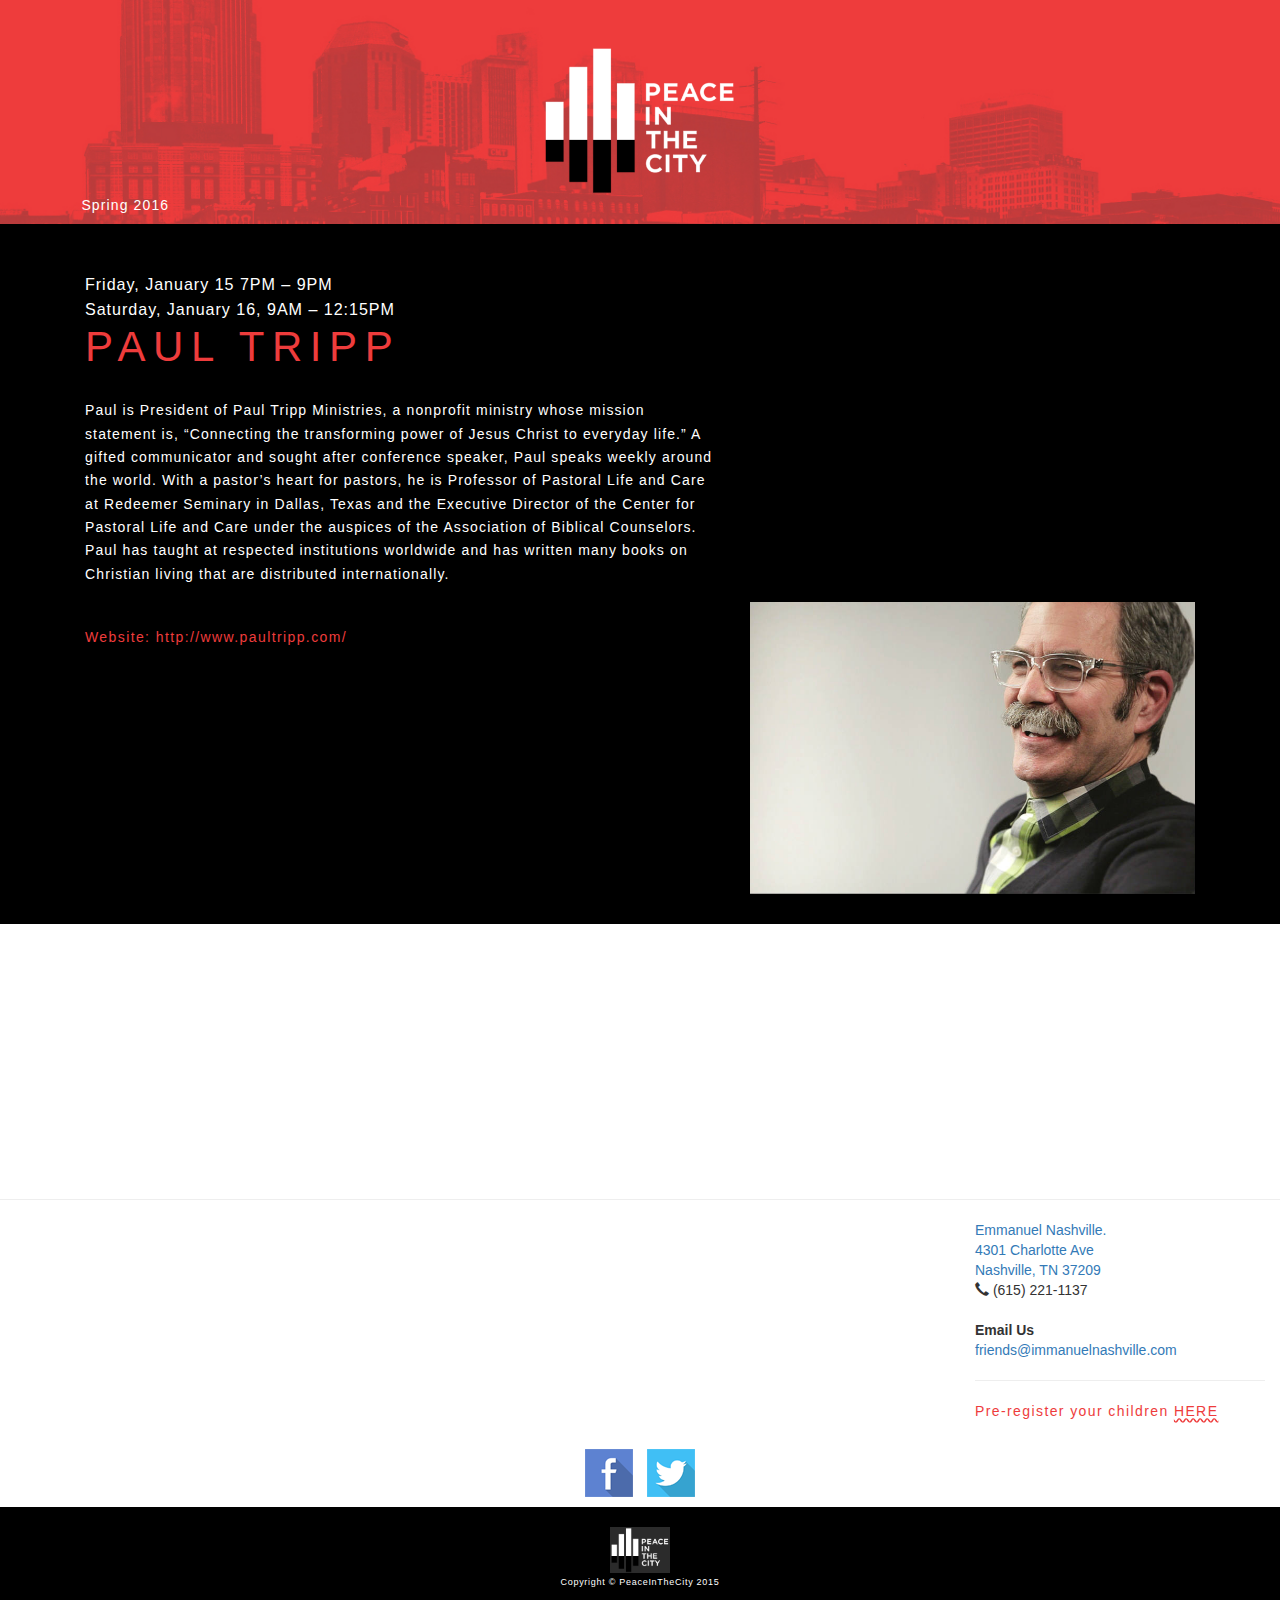
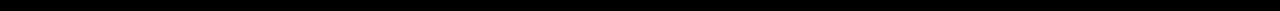
==== index.html @ e20e6cd7 ".row {" ====
<!DOCTYPE html>
<html lang="en">
  <head>
    <meta charset="utf-8">
    <meta http-equiv="X-UA-Compatible" content="IE=edge">
    <meta name="viewport" content="width=device-width, initial-scale=1">
    <meta name="Peace in the city" content="">
    <!--[if lt IE 9]>
    <script src="https://oss.maxcdn.com/libs/html5shiv/3.7.0/html5shiv.js"></script>
    <script src="https://oss.maxcdn.com/libs/respond.js/1.4.2/respond.min.js"></script>
    <![endif]-->
    <title>Peace in the city</title>
    <link rel="stylesheet" type="text/css" href="bower_components/bootstrap/dist/css/bootstrap.css">
    <link rel="stylesheet" type="text/css" href="style/style.css">
  </head>
  <style type="text/css"> 
  .text{
    /* For Poul Trip text*/
    line-height: 1.67;
 } 

 #s-b-img{
  margin-bottom: 2.2em;
}

#map {
    /*height: 365px;*/
    /*background-color: #ee3c3c;*/
}
/**/
#logo {
    margin: 20px auto 2px;
}

#time{
  font-size: 1em;
}
.name{
  letter-spacing: 0.18em;
}
a:hover {
    color: #ee3c3c;
    background-color: transparent;
    text-decoration: none;
}

body {
  height: 100%;
  width: 100%;
  margin: 0;
  padding: 0;
}

.row {
  margin-left: 0px;
  margin-right: 0px;
}
 </style>
  <body>
      <!-- Page Header -->
    <header>
      <div id="header-div" class="col-lg-12 col-md-12 col-xs-12 ">
        <!-- <img src="assets/redbkgd.jpg" style='height: 100%; width: 100%; object-fit: contain'/> -->
          <div class="container">
             <h5 class="text tonto">. </h5>
          
          <img id="logo" src="assets/PITC_logo.png" width="200" height="200" class="img-responsive">
          <h5 class="text-header"> Spring 2016 </h5>
          </div>
      </div>
    </header>
    <!-- 
      <nav>
      </nav> -->

        <!-- Page Content -->
    <section>
      <div id="content" style="" class="row ">  
        <div class="container ">
          <div class="col-lg-7 col-md-7" >
          <div id="date-container">
            <p class="date-time"> Friday, January 15 7PM – 9PM </p>
            <p class="date-time"> Saturday, January 16,   9AM – 12:15PM</p>
         </div >
            <h1 class="name">
              PAUL TRIPP
            </h1>
            <p class="text">
              Paul is President of Paul Tripp Ministries, a nonprofit ministry whose mission statement is, “Connecting the transforming power of Jesus Christ to everyday life.” A gifted communicator and sought after conference speaker, Paul speaks weekly around the world. With a pastor’s heart for pastors, he is Professor of Pastoral Life and Care at Redeemer Seminary in Dallas, Texas and the Executive Director of the Center for Pastoral Life and Care under the auspices of the Association of Biblical Counselors. Paul has taught at respected institutions worldwide and has written many books on Christian living that are distributed internationally. 
            </p>

            <br>
            <a href="http://www.paultripp.com/" class="link">
               Website: http://www.paultripp.com/
            </a>
            <br>
            <br>
            <br>
            <br>
            <!-- <br>    bootstrap acting wire  -->

          </div>
          <div class="col-lg-5 col-md-5">
            <img id="s-b-img"src="assets/PaulT.jpg"  class="img-responsive" alt="Paul Tripp">
          </div>
        </div>   <!-- /.container -->
      </div>   <!-- /.row -->
    </section>




         <!-- Map -->
    <section id="contact" class=" col-md-">
      <div id="map">
<!--        <iframe src="https://www.google.com/maps/embed?pb=!1m19!1m8!1m3!1d2598.53965093247!2d-86.84009966170906!3d36.15258243839941!3m2!1i1024!2i768!4f13.1!4m8!3e6!4m0!4m5!1s0x886464a325962115%3A0x83ceddcb0d6c55c4!2sImmanuel+Church%2C+4301+Charlotte+Ave%2C+Nashville%2C+TN+37209%2C+United+States!3m2!1d36.1520949!2d-86.8385869!5e0!3m2!1sen!2sus!4v1443937026084" width="100%" height="250" frameborder="0" style="border:0" allowfullscreen></iframe>
        <br />
        <small>
            <a href="https://www.google.com/maps/dir//Immanuel+Church,+4301+Charlotte+Ave,+Nashville,+TN+37209,+United+States/@36.1525824,-86.8400997,17.31z/data=!4m12!1m3!3m2!1s0x0:0x83ceddcb0d6c55c4!2sImmanuel+Church!4m7!1m0!1m5!1m1!1s0x886464a325962115:0x83ceddcb0d6c55c4!2m2!1d-86.8385869!2d36.1520949"></a>

        </small>
        </iframe>
    </section>
<iframe src="https://www.google.com/maps/embed?pb=!1m18!1m12!1m3!1d3221.59411029203!2d-86.84077558501919!3d36.15209488008713!2m3!1f0!2f0!3f0!3m2!1i1024!2i768!4f13.1!3m3!1m2!1s0x886464a325962115%3A0x83ceddcb0d6c55c4!2sImmanuel+Church!5e0!3m2!1sen!2sus!4v1451104550078" width="100%" height="250" frameborder="0" style="border:0" allowfullscreen></iframe>
           
 111

 <iframe src="https://www.google.com/maps/embed?pb=!1m18!1m12!1m3!1d3221.5941102920287!2d-86.84077558501917!3d36.15209488008716!2m3!1f0!2f0!3f0!3m2!1i1024!2i768!4f13.1!3m3!1m2!1s0x886464a325962115%3A0x83ceddcb0d6c55c4!2sImmanuel+Church!5e0!3m2!1sen!2sus!4v1451104812886" width="100%" height="300" frameborder="0" style="border:" allowfullscreen></iframe> -->

         <iframe src="https://www.google.com/maps/embed?pb=!1m18!1m12!1m3!1d3221.5941102920287!2d-86.84077558501917!3d36.15209488008716!2m3!1f0!2f0!3f0!3m2!1i1024!2i768!4f13.1!3m3!1m2!1s0x886464a325962115%3A0x83ceddcb0d6c55c4!2sImmanuel+Church!5e0!3m2!1sen!2sus!4v1451104812886" width="100%" height="250" frameborder="0" style="border:0px;" allowfullscreen></iframe>
         <hr>
  
  <div class="col-sm-8"></div>
  <div class="col-sm-3 pull-right" style="margin-bottom: 2em;">
      <address>
        <a href="https://www.google.com/maps/place/Immanuel+Church/@36.1520949,-86.8407756,17z/data=!3m1!4b1!4m2!3m1!1s0x886464a325962115:0x83ceddcb0d6c55c4"> 
        Emmanuel Nashville.<br>
        <span id="map-input">
        4301 Charlotte Ave<br>
        Nashville, TN 37209</span></a><br>
        <i class="glyphicon glyphicon-earphone"></i> (615) 221-1137
      </address>
    
      <address>
        <strong>Email Us</strong><br>
        <a href="mailto:friends@immanuelnashville.com">friends@immanuelnashville.com</a>
      </address>          
      <hr>
       <a href="http://www.ikidsregister.com/" id="ikidsregister" class="link">
               Pre-register your children  <span style="text-decoration: underline; 
    -moz-text-decoration-style: wavy; /* Code for Firefox */
    text-decoration-style: wavy; "> HERE</span>
            </a>
  </div>

      </div>
    </section>
<div class="row">
  <div class="container">
      <div class="col-sm-8 col-sm-offset-2 text-center">

        <ul class="list-inline center-block">
          <li><a href="https://www.facebook.com/immanuelnashville"><img src="assets//soc_fb.png"></a></li>
          <li><a href="https://twitter.com/ImmanuelNash"><img src="assets/soc_tw.png"></a></li>
        </ul>
        
      </div><!--/col-->
  </div><!--/container-->
</div>  <!-- row -->


        <!-- Footer -->
        <footer>
            <div class="row">
                <div class="col-lg-12">
                <img id="logo" src="assets/PITC_logo.png" width="60" height="60" class="img-responsive" style="background-color :rgba(171, 171, 171, 0.25);">
                    <p class="text">Copyright &copy; PeaceInTheCity 2015</p>
                </div>
            </div>
            <!-- <a href="http://www.peaceinthe.city"></a> -->
            <!-- /.row -->
        </footer>

    <script src="bower_components/jquery/dist/jquery.js"></script>
    <script src="bower_components/bootstrap/js/bootstrap.min.js"></script>
    <!-- <script src="js/script.js"></script> -->
  </body>
</html>
---- style/style.css ----
/*************** 
   Header
***************/

#header-div{
  background-color: #ee3c3c;
  background : url(../assets/redbkgd1.jpg);
  background-size: cover;
  background-repeat: no-repeat;
  object-fit : cover;
  width: 100%;
  height: 16em;
}

#logo{
  margin: 0px auto;
}

.text-header{  
  color: white;
  font-weight: 300;
  letter-spacing: 0.08em;
  margin: 0px 0px 21px 0px;
  margin-left: 1%;
}


/*************** 
   Section
***************/

#content{
  background-color: black;

}

#video1{
  background-color: #ee3c3c
}

#video2{
  background-color: black;
}

.text{
  color: white;
  font-weight: 300;
  letter-spacing: 0.08em;
  margin: 0px 0px 21px 0px;
}


.date-time{
  color: white;
  padding: 0px;
  margin: 0px;
  margin-top: 0.1em;
  letter-spacing: 0.06em;
  /*Paul Tripp*/
    font-weight: 500;
    font-size: 1.15em;
}

.name{
    color: #ee3c3c;
    margin-top: 3px;
    margin-bottom: 0.7em;
    letter-spacing: 0.05em;
    font-size: 3em;
}

a.link{
  color: #ee3c3c;
  font-weight: 300;
  letter-spacing: 0.1em;
}

.video-margin{

  margin: 3em 0em;
}

#ikidsregister{
  font-weight: 500;
}

/*************** 
   Footer
***************/

footer{
  background-color: black;
  text-align: center;
  font-size: 9px;
}

i#logo{
  background : url(../assets/PITC_logo.png);
  width: 40px;
  height: 40px;
  background-size: cover;
}

.tonto{
  color: #ee3c3c;
}
/* Map */

#map {

}



#date-container{
  margin-top: 3.5em;
}

/*************** 
   Media Query
***************/

@media screen and (max-width: 911px) {
  .date-time{
     /*margin-top: 12em;*/
       /*  font-size: 1.5em;*/

  }
  #date-container{
      margin-top: 19.5em;
  }
 }

@media screen and (min-width: 991px) {
  #s-b-img{
    -webkit-margin-top:27em;
    -o-margin-top:27em;
    -moz-margin-top:27em;
     margin-top: 27em;
  }
}
@media(max-width:768px) {
    .map {
      
    }
}


.row {
  margin-left: 0px;
  margin-right: 0px;
}
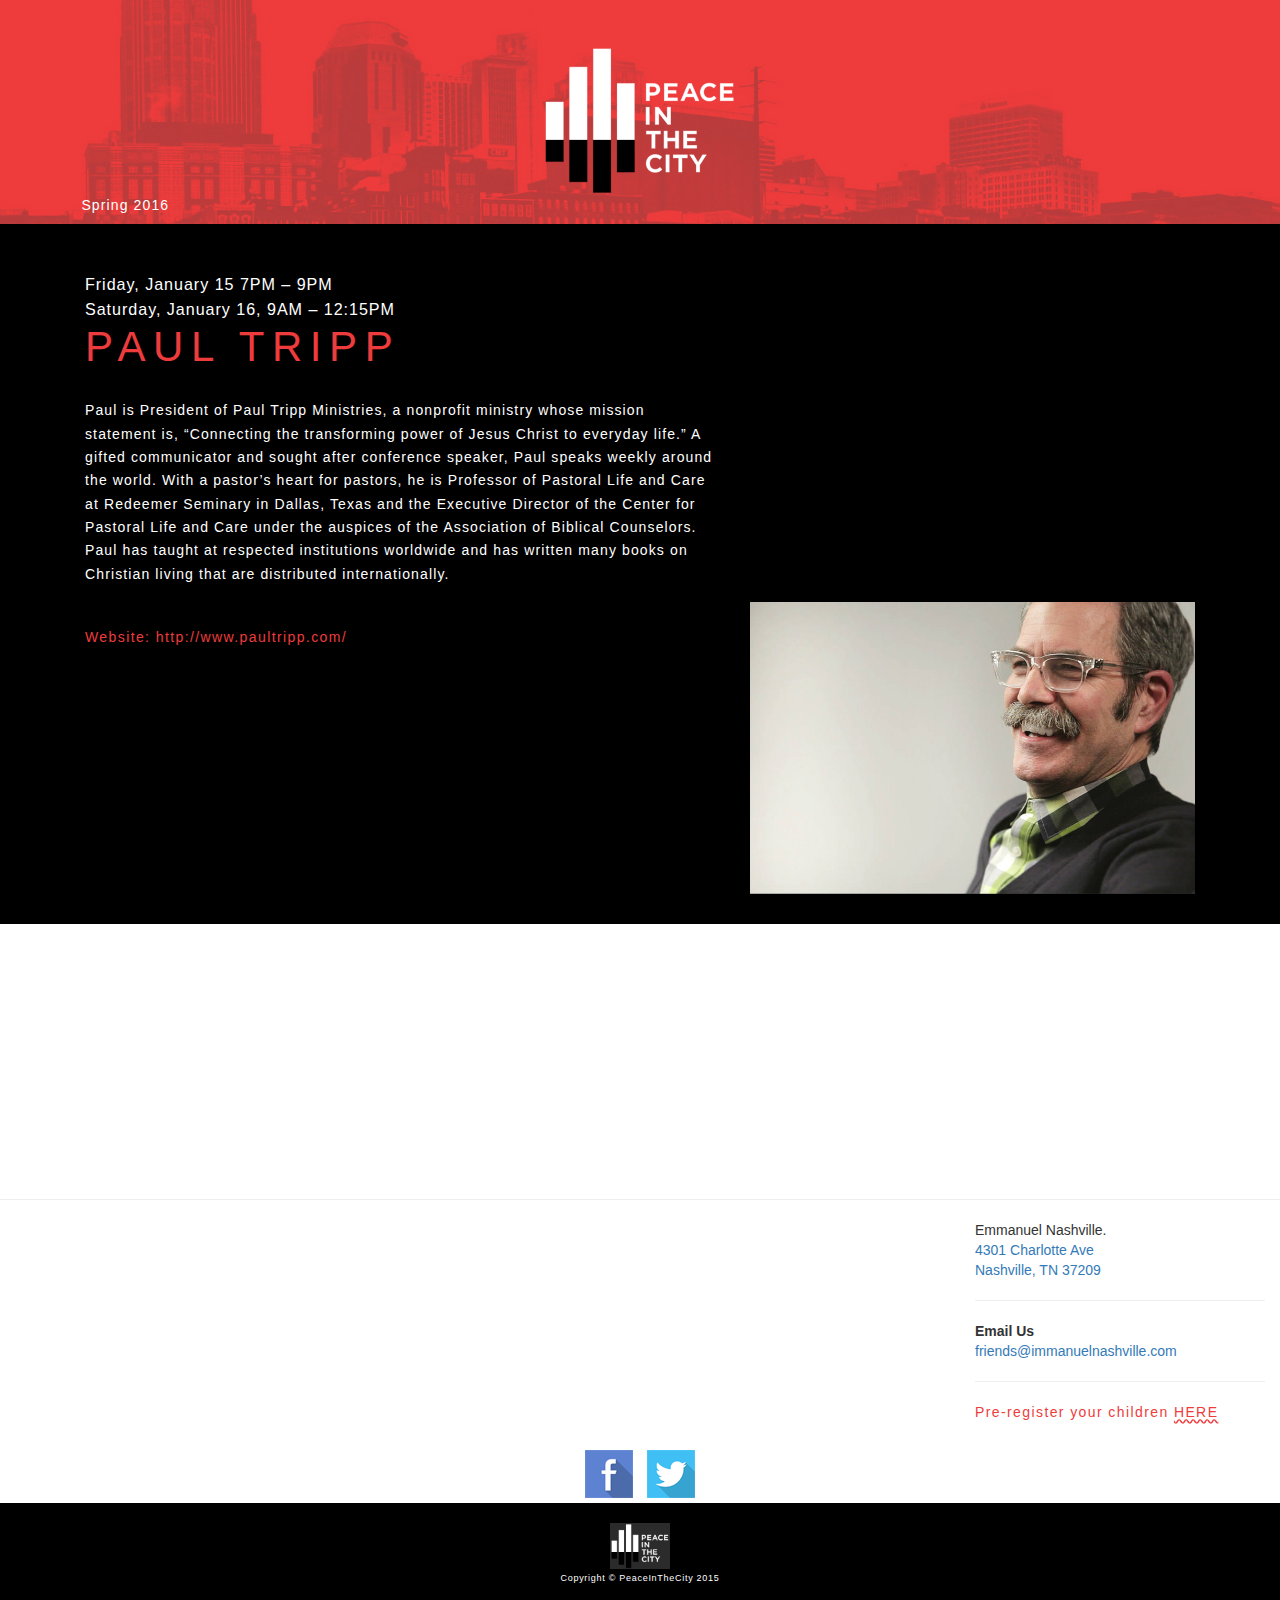
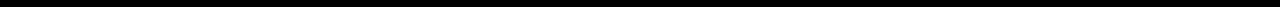
==== commit d918ba13: "testing margin and date container -webkit-box-sizing: border-box;" ====
--- a/index.html
+++ b/index.html
@@ -133,14 +133,17 @@
   <div class="col-sm-8"></div>
   <div class="col-sm-3 pull-right" style="margin-bottom: 2em;">
       <address>
+       Emmanuel Nashville.
         <a href="https://www.google.com/maps/place/Immanuel+Church/@36.1520949,-86.8407756,17z/data=!3m1!4b1!4m2!3m1!1s0x886464a325962115:0x83ceddcb0d6c55c4"> 
-        Emmanuel Nashville.<br>
+       <br>
         <span id="map-input">
         4301 Charlotte Ave<br>
-        Nashville, TN 37209</span></a><br>
-        <i class="glyphicon glyphicon-earphone"></i> (615) 221-1137
+        Nashville, TN 37209</span></a>
+        
+
+      <!--   <span id="tel"> <i class="glyphicon glyphicon-earphone"></i> (615) 221-1137 </span> -->
       </address>
-    
+    <hr>
       <address>
         <strong>Email Us</strong><br>
         <a href="mailto:friends@immanuelnashville.com">friends@immanuelnashville.com</a>
--- a/style/style.css
+++ b/style/style.css
@@ -1,3 +1,31 @@
+html,body,div,span,applet,object,iframe,h1,h2,
+
+  h3,h4,h5,h6,p,blockquote,a,abbr,acronym,address,
+
+  big,cite,del,dfn,em,img,ins,kbd,q,s,samp,small,
+
+  strike,strong,sub,sup,tt,var,b,u,i,center,dl,dt,
+
+  dd,ol,ul,li,fieldset,form,label,legend,table,caption,
+
+  tbody,tfoot,thead,tr,th,td,article,aside,canvas,details,
+
+  embed,figure,figcaption,footer,header,hgroup,input,menu,
+
+  nav,output,ruby,section,summary,time,mark,audio,video {
+
+    border: 0;
+
+    margin: 0;
+
+    padding: 0;
+
+    vertical-align: baseline;
+
+  }
+
+
+
 /*************** 
    Header
 ***************/
@@ -110,24 +138,33 @@
 
 }
 
-
+#tel{
+  margin-top: 4px;
+}
 
 #date-container{
   margin-top: 3.5em;
+ -webkit-box-sizing: border-box; /* Safari/Chrome, other WebKit */
+  -moz-box-sizing: border-box;    /* Firefox, other Gecko */
+  box-sizing: border-box;
 }
 
 /*************** 
    Media Query
 ***************/
 
-@media screen and (max-width: 911px) {
+@media screen and (max-width: 991px) {
   .date-time{
      /*margin-top: 12em;*/
        /*  font-size: 1.5em;*/
 
   }
   #date-container{
+      
       margin-top: 19.5em;
+      -webkit-box-sizing: border-box; /* Safari/Chrome, other WebKit */
+      -moz-box-sizing: border-box;    /* Firefox, other Gecko */
+      box-sizing: border-box;
   }
  }
 
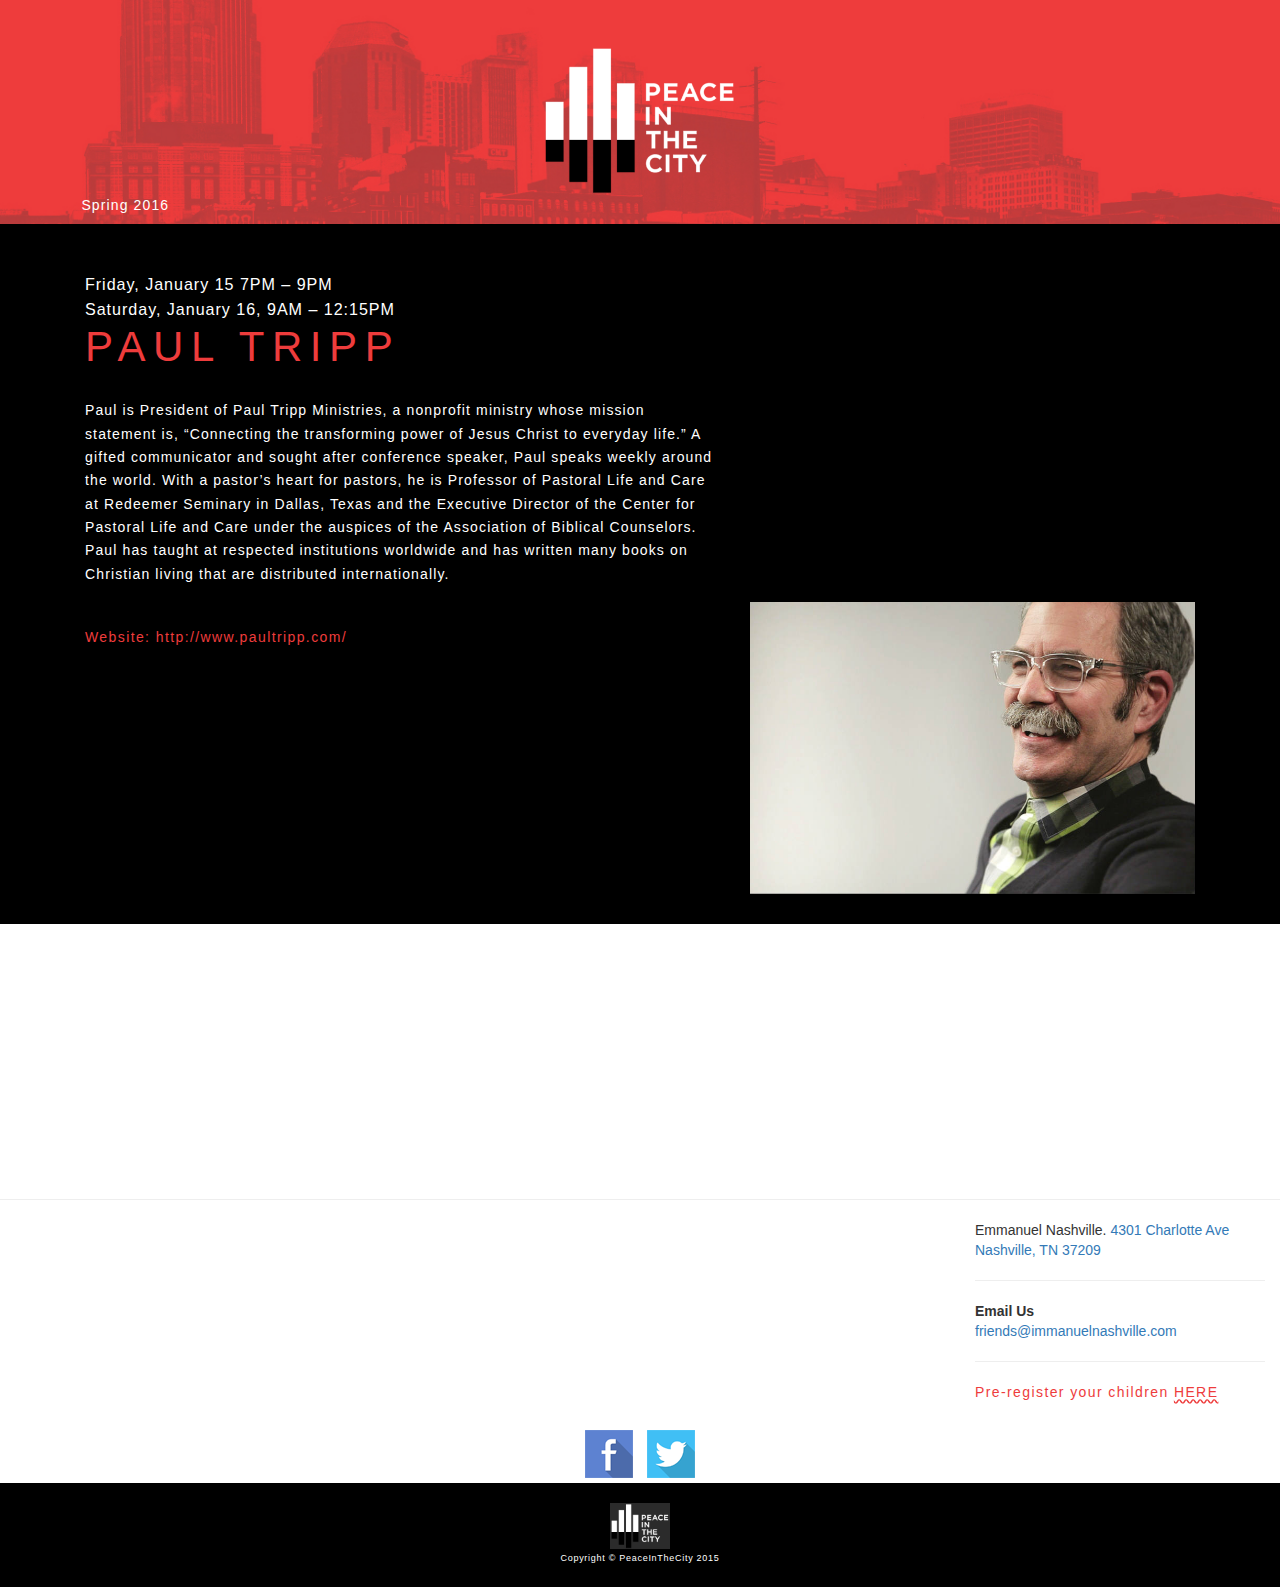
==== commit bb940be4: "taking a hr off" ====
--- a/index.html
+++ b/index.html
@@ -135,7 +135,7 @@
       <address>
        Emmanuel Nashville.
         <a href="https://www.google.com/maps/place/Immanuel+Church/@36.1520949,-86.8407756,17z/data=!3m1!4b1!4m2!3m1!1s0x886464a325962115:0x83ceddcb0d6c55c4"> 
-       <br>
+      
         <span id="map-input">
         4301 Charlotte Ave<br>
         Nashville, TN 37209</span></a>
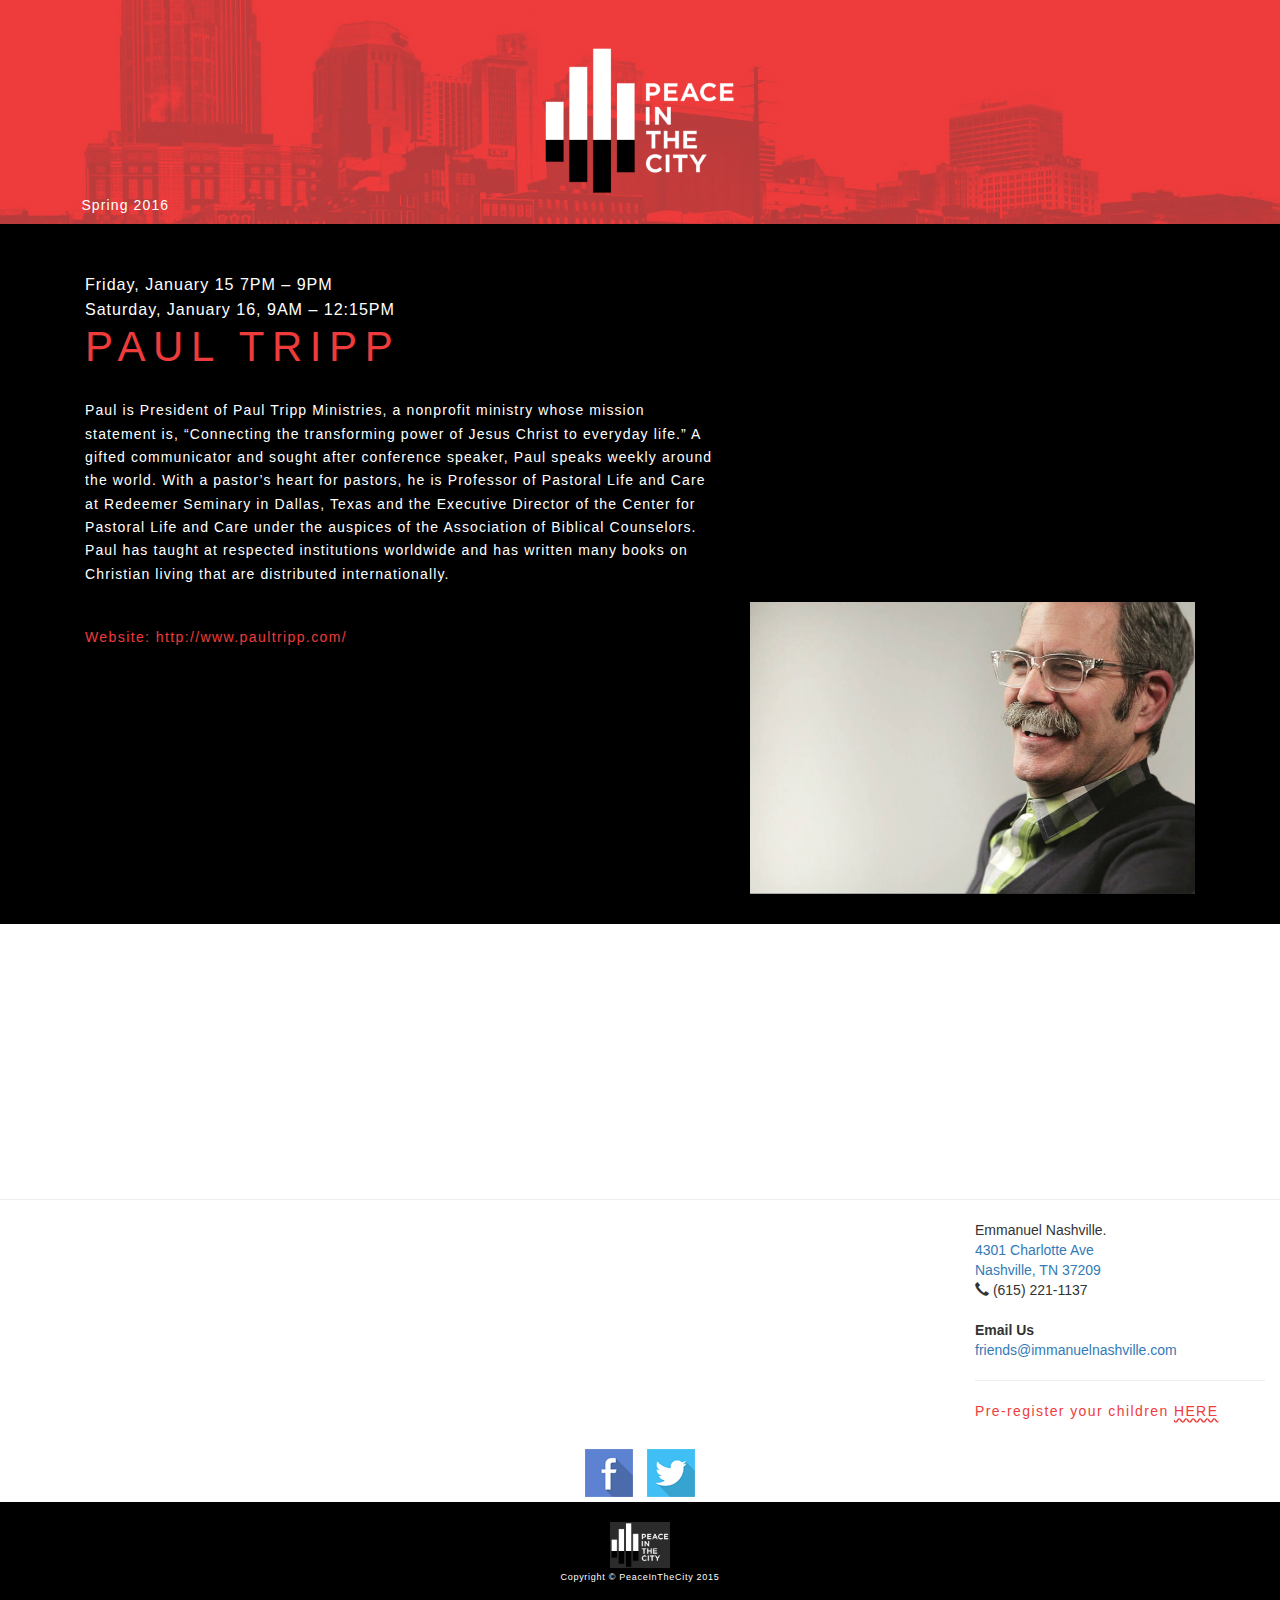
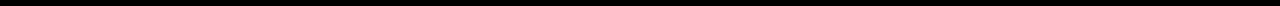
==== commit 8522749c: "adding phone number" ====
--- a/index.html
+++ b/index.html
@@ -106,44 +106,25 @@
         </div>   <!-- /.container -->
       </div>   <!-- /.row -->
     </section>
-
-
-
-
          <!-- Map -->
     <section id="contact" class=" col-md-">
       <div id="map">
-<!--        <iframe src="https://www.google.com/maps/embed?pb=!1m19!1m8!1m3!1d2598.53965093247!2d-86.84009966170906!3d36.15258243839941!3m2!1i1024!2i768!4f13.1!4m8!3e6!4m0!4m5!1s0x886464a325962115%3A0x83ceddcb0d6c55c4!2sImmanuel+Church%2C+4301+Charlotte+Ave%2C+Nashville%2C+TN+37209%2C+United+States!3m2!1d36.1520949!2d-86.8385869!5e0!3m2!1sen!2sus!4v1443937026084" width="100%" height="250" frameborder="0" style="border:0" allowfullscreen></iframe>
-        <br />
-        <small>
-            <a href="https://www.google.com/maps/dir//Immanuel+Church,+4301+Charlotte+Ave,+Nashville,+TN+37209,+United+States/@36.1525824,-86.8400997,17.31z/data=!4m12!1m3!3m2!1s0x0:0x83ceddcb0d6c55c4!2sImmanuel+Church!4m7!1m0!1m5!1m1!1s0x886464a325962115:0x83ceddcb0d6c55c4!2m2!1d-86.8385869!2d36.1520949"></a>
-
-        </small>
-        </iframe>
-    </section>
-<iframe src="https://www.google.com/maps/embed?pb=!1m18!1m12!1m3!1d3221.59411029203!2d-86.84077558501919!3d36.15209488008713!2m3!1f0!2f0!3f0!3m2!1i1024!2i768!4f13.1!3m3!1m2!1s0x886464a325962115%3A0x83ceddcb0d6c55c4!2sImmanuel+Church!5e0!3m2!1sen!2sus!4v1451104550078" width="100%" height="250" frameborder="0" style="border:0" allowfullscreen></iframe>
-           
- 111
-
- <iframe src="https://www.google.com/maps/embed?pb=!1m18!1m12!1m3!1d3221.5941102920287!2d-86.84077558501917!3d36.15209488008716!2m3!1f0!2f0!3f0!3m2!1i1024!2i768!4f13.1!3m3!1m2!1s0x886464a325962115%3A0x83ceddcb0d6c55c4!2sImmanuel+Church!5e0!3m2!1sen!2sus!4v1451104812886" width="100%" height="300" frameborder="0" style="border:" allowfullscreen></iframe> -->
-
          <iframe src="https://www.google.com/maps/embed?pb=!1m18!1m12!1m3!1d3221.5941102920287!2d-86.84077558501917!3d36.15209488008716!2m3!1f0!2f0!3f0!3m2!1i1024!2i768!4f13.1!3m3!1m2!1s0x886464a325962115%3A0x83ceddcb0d6c55c4!2sImmanuel+Church!5e0!3m2!1sen!2sus!4v1451104812886" width="100%" height="250" frameborder="0" style="border:0px;" allowfullscreen></iframe>
          <hr>
   
   <div class="col-sm-8"></div>
   <div class="col-sm-3 pull-right" style="margin-bottom: 2em;">
       <address>
-       Emmanuel Nashville.
+       Emmanuel Nashville.<br>
         <a href="https://www.google.com/maps/place/Immanuel+Church/@36.1520949,-86.8407756,17z/data=!3m1!4b1!4m2!3m1!1s0x886464a325962115:0x83ceddcb0d6c55c4"> 
       
         <span id="map-input">
         4301 Charlotte Ave<br>
         Nashville, TN 37209</span></a>
-        
-
-      <!--   <span id="tel"> <i class="glyphicon glyphicon-earphone"></i> (615) 221-1137 </span> -->
+        <br>
+        <span id="tel"> <i class="glyphicon glyphicon-earphone"></i> (615) 221-1137 </span>
       </address>
-    <hr>
+   <br>
       <address>
         <strong>Email Us</strong><br>
         <a href="mailto:friends@immanuelnashville.com">friends@immanuelnashville.com</a>
@@ -167,10 +148,9 @@
           <li><a href="https://twitter.com/ImmanuelNash"><img src="assets/soc_tw.png"></a></li>
         </ul>
         
-      </div><!--/col-->
-  </div><!--/container-->
-</div>  <!-- row -->
-
+        </div><!--/col-->
+    </div><!--/container-->
+  </div>  <!-- row -->
 
         <!-- Footer -->
         <footer>
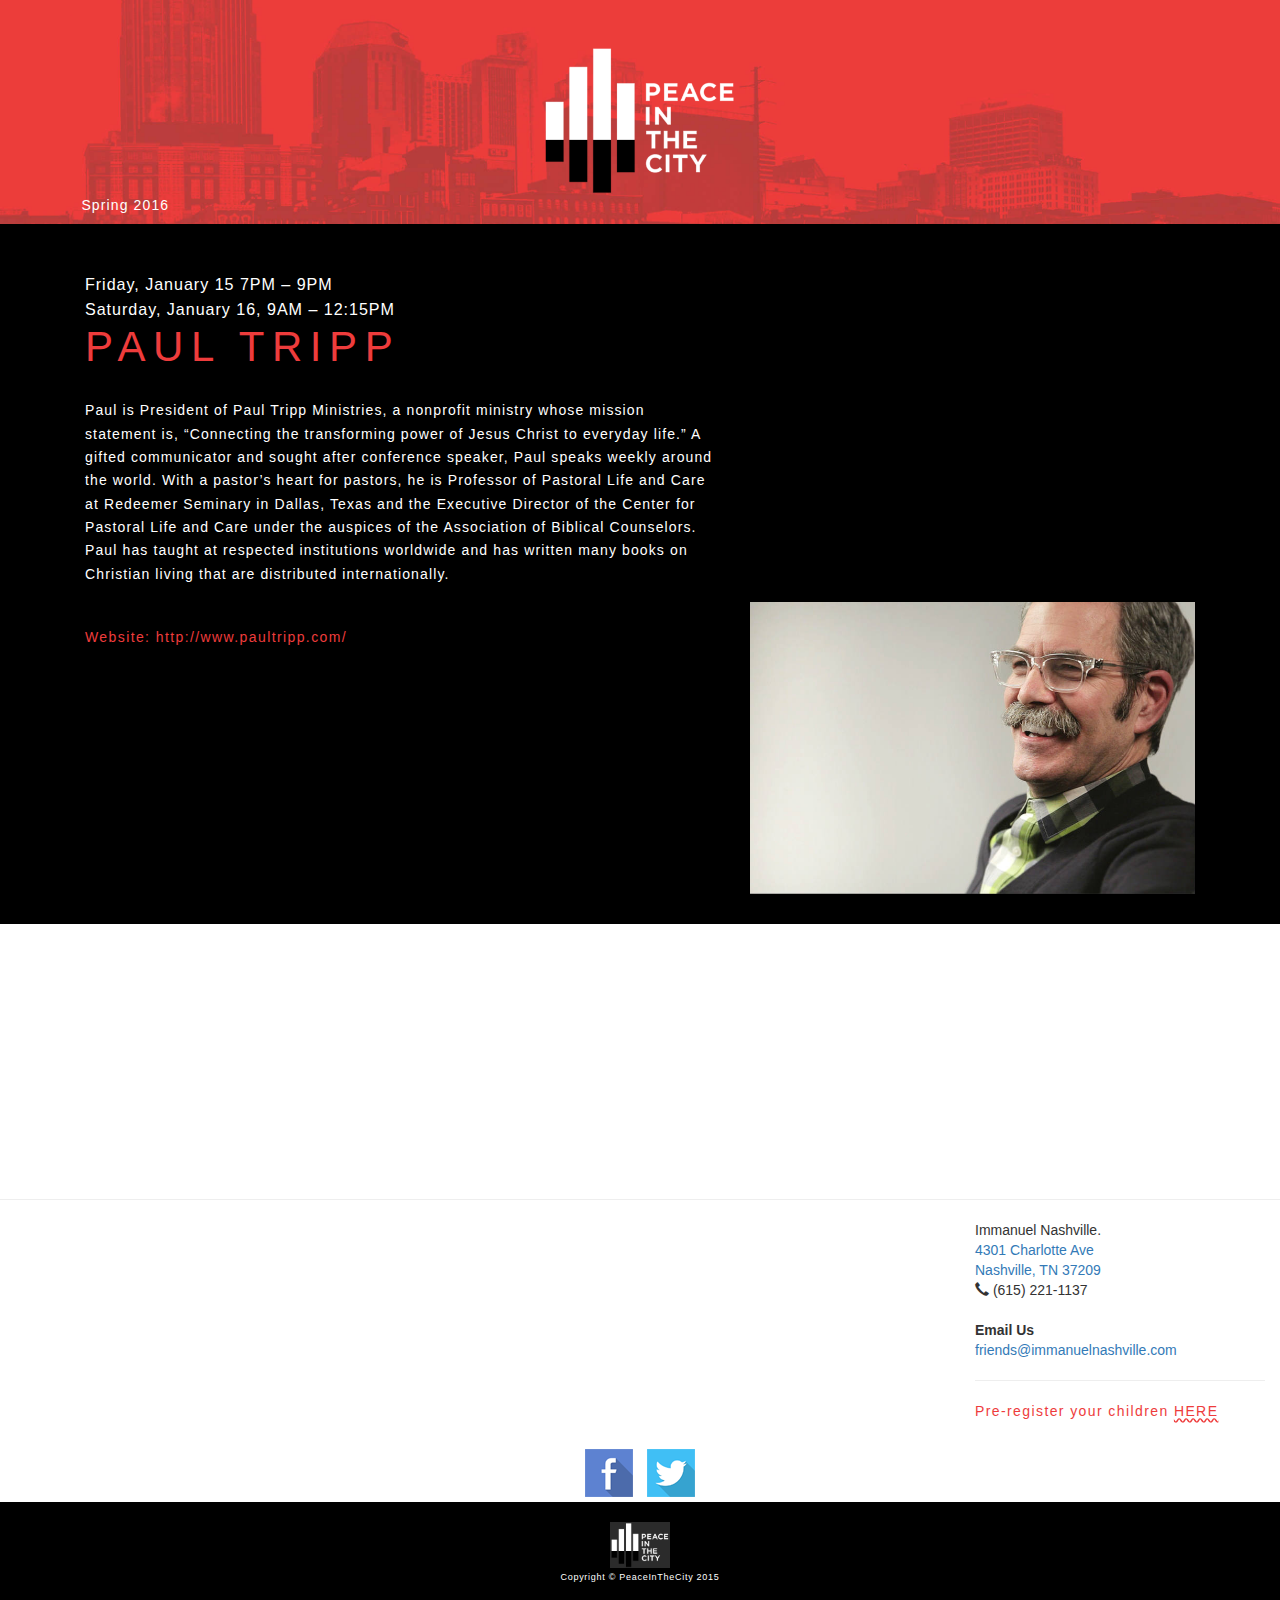
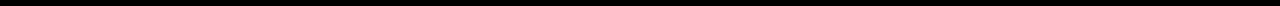
==== commit 4b9de75b: "fix margin problem.... I hope" ====
--- a/index.html
+++ b/index.html
@@ -74,9 +74,9 @@
       </nav> -->
 
         <!-- Page Content -->
-    <section>
-      <div id="content" style="" class="row ">  
-        <div class="container ">
+    <section style="background-color: black;">
+      <div class="container ">
+        <div id="content" style="" class="">  
           <div class="col-lg-7 col-md-7" >
           <div id="date-container">
             <p class="date-time"> Friday, January 15 7PM – 9PM </p>
@@ -115,7 +115,7 @@
   <div class="col-sm-8"></div>
   <div class="col-sm-3 pull-right" style="margin-bottom: 2em;">
       <address>
-       Emmanuel Nashville.<br>
+       Immanuel Nashville.<br>
         <a href="https://www.google.com/maps/place/Immanuel+Church/@36.1520949,-86.8407756,17z/data=!3m1!4b1!4m2!3m1!1s0x886464a325962115:0x83ceddcb0d6c55c4"> 
       
         <span id="map-input">
@@ -125,10 +125,10 @@
         <span id="tel"> <i class="glyphicon glyphicon-earphone"></i> (615) 221-1137 </span>
       </address>
    <br>
-      <address>
+      
         <strong>Email Us</strong><br>
-        <a href="mailto:friends@immanuelnashville.com">friends@immanuelnashville.com</a>
-      </address>          
+        <a id="email" href="mailto:friends@immanuelnashville.com">friends@immanuelnashville.com</a>
+              
       <hr>
        <a href="http://www.ikidsregister.com/" id="ikidsregister" class="link">
                Pre-register your children  <span style="text-decoration: underline; 
@@ -139,8 +139,9 @@
 
       </div>
     </section>
-<div class="row">
+
   <div class="container">
+    <div class="row">
       <div class="col-sm-8 col-sm-offset-2 text-center">
 
         <ul class="list-inline center-block">
@@ -154,6 +155,7 @@
 
         <!-- Footer -->
         <footer>
+          <div class="container">
             <div class="row">
                 <div class="col-lg-12">
                 <img id="logo" src="assets/PITC_logo.png" width="60" height="60" class="img-responsive" style="background-color :rgba(171, 171, 171, 0.25);">
@@ -162,6 +164,7 @@
             </div>
             <!-- <a href="http://www.peaceinthe.city"></a> -->
             <!-- /.row -->
+            </div>
         </footer>
 
     <script src="bower_components/jquery/dist/jquery.js"></script>
--- a/style/style.css
+++ b/style/style.css
@@ -32,7 +32,7 @@
 
 #header-div{
   background-color: #ee3c3c;
-  background : url(../assets/redbkgd1.jpg);
+  background : url(../assets/redbkgd11.jpg);
   background-size: cover;
   background-repeat: no-repeat;
   object-fit : cover;
@@ -108,6 +108,10 @@
   margin: 3em 0em;
 }
 
+#email{
+
+}
+
 #ikidsregister{
   font-weight: 500;
 }
@@ -166,6 +170,11 @@
       -moz-box-sizing: border-box;    /* Firefox, other Gecko */
       box-sizing: border-box;
   }
+
+    #email{
+         font-size: 0.81em;
+   }
+
  }
 
 @media screen and (min-width: 991px) {
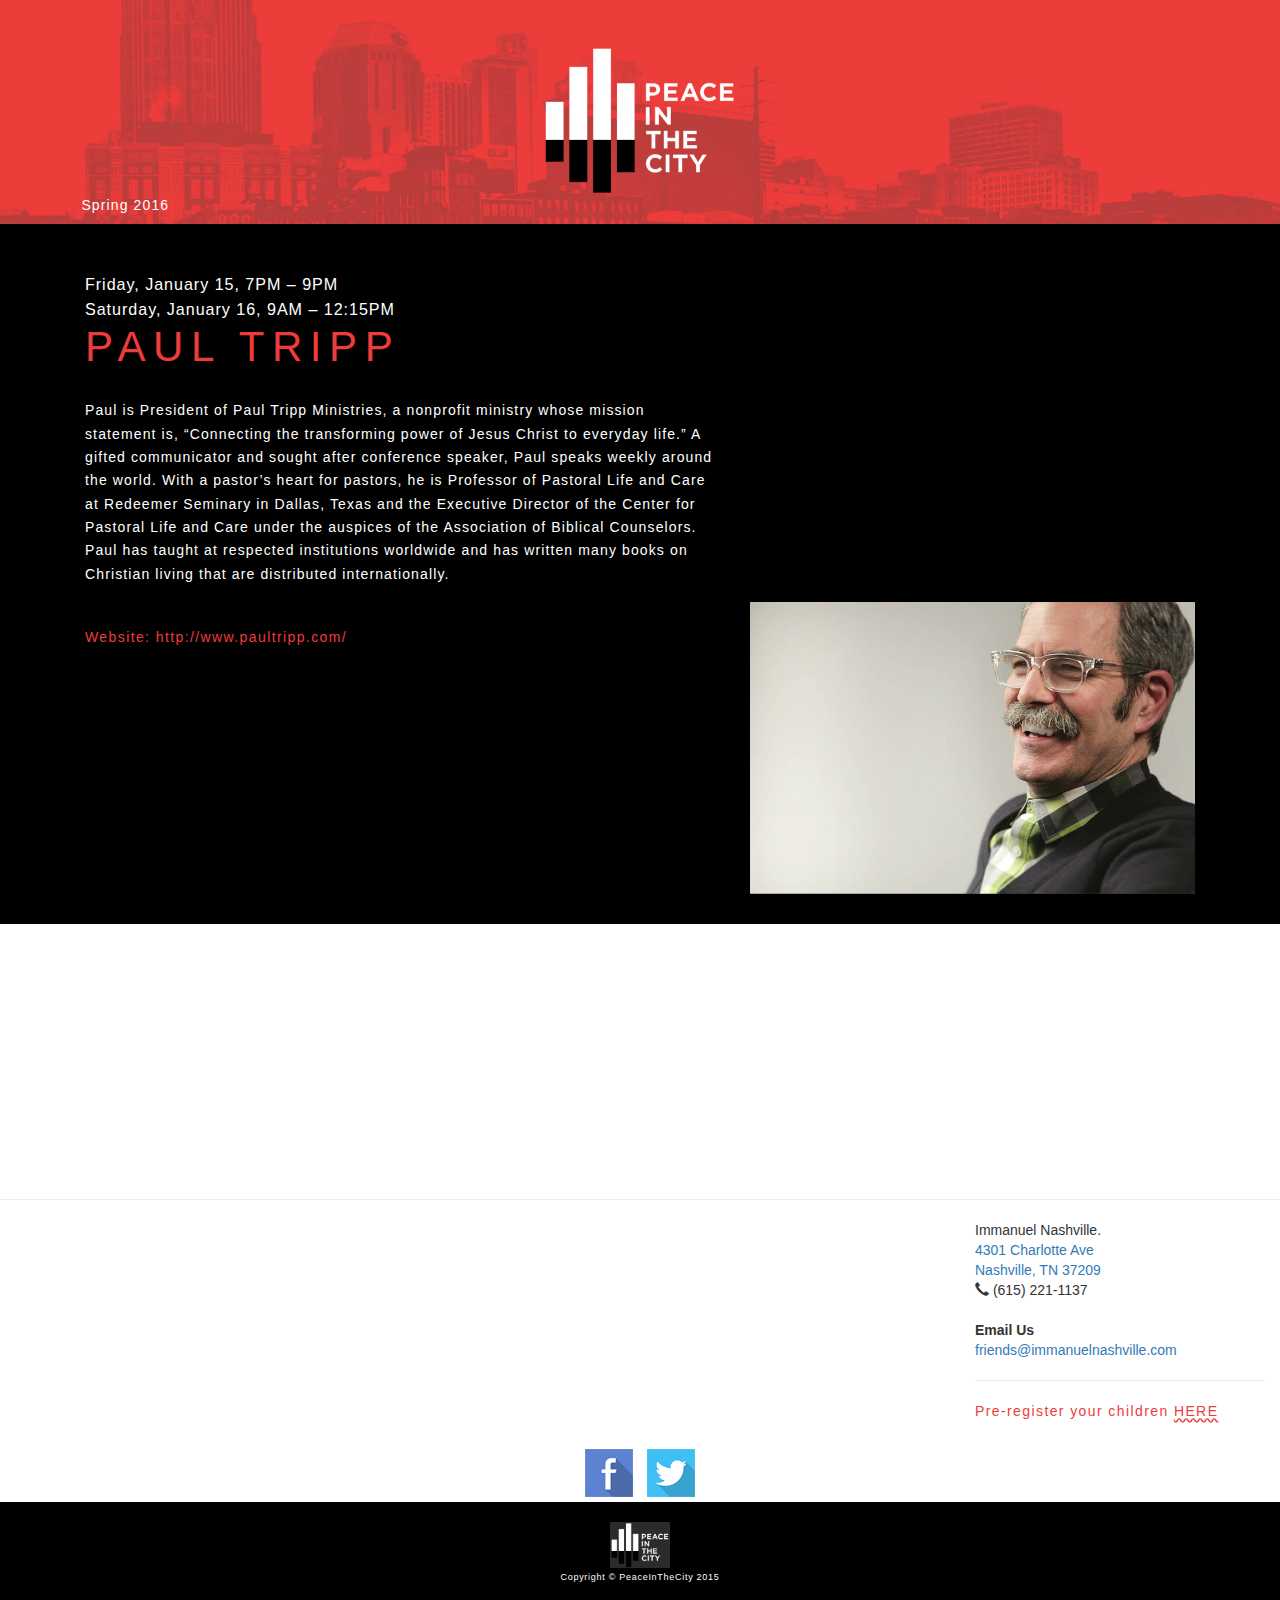
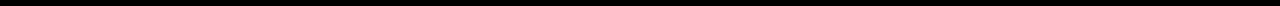
==== commit 32b69ea4: ",,, missing" ====
--- a/index.html
+++ b/index.html
@@ -79,7 +79,7 @@
         <div id="content" style="" class="">  
           <div class="col-lg-7 col-md-7" >
           <div id="date-container">
-            <p class="date-time"> Friday, January 15 7PM – 9PM </p>
+            <p class="date-time"> Friday, January 15, 7PM – 9PM </p>
             <p class="date-time"> Saturday, January 16,   9AM – 12:15PM</p>
          </div >
             <h1 class="name">
--- a/style/style.css
+++ b/style/style.css
@@ -164,7 +164,7 @@
 
   }
   #date-container{
-      
+          font-size: small;
       margin-top: 19.5em;
       -webkit-box-sizing: border-box; /* Safari/Chrome, other WebKit */
       -moz-box-sizing: border-box;    /* Firefox, other Gecko */
@@ -192,6 +192,26 @@
 }
 
 
+/*@media all and (max-device-width: 720px){
+    #date-container {
+        font-size: 18px;
+    }
+}
+*/
+/*@media all and (max-device-width: 640px){
+    #date-container {
+        font-size: 16px;
+    }
+}*/
+
+/*@media all and (max-device-width: 320px){
+    #date-container {
+            font-size: small;
+    }
+}
+*/
+
+
 .row {
   margin-left: 0px;
   margin-right: 0px;
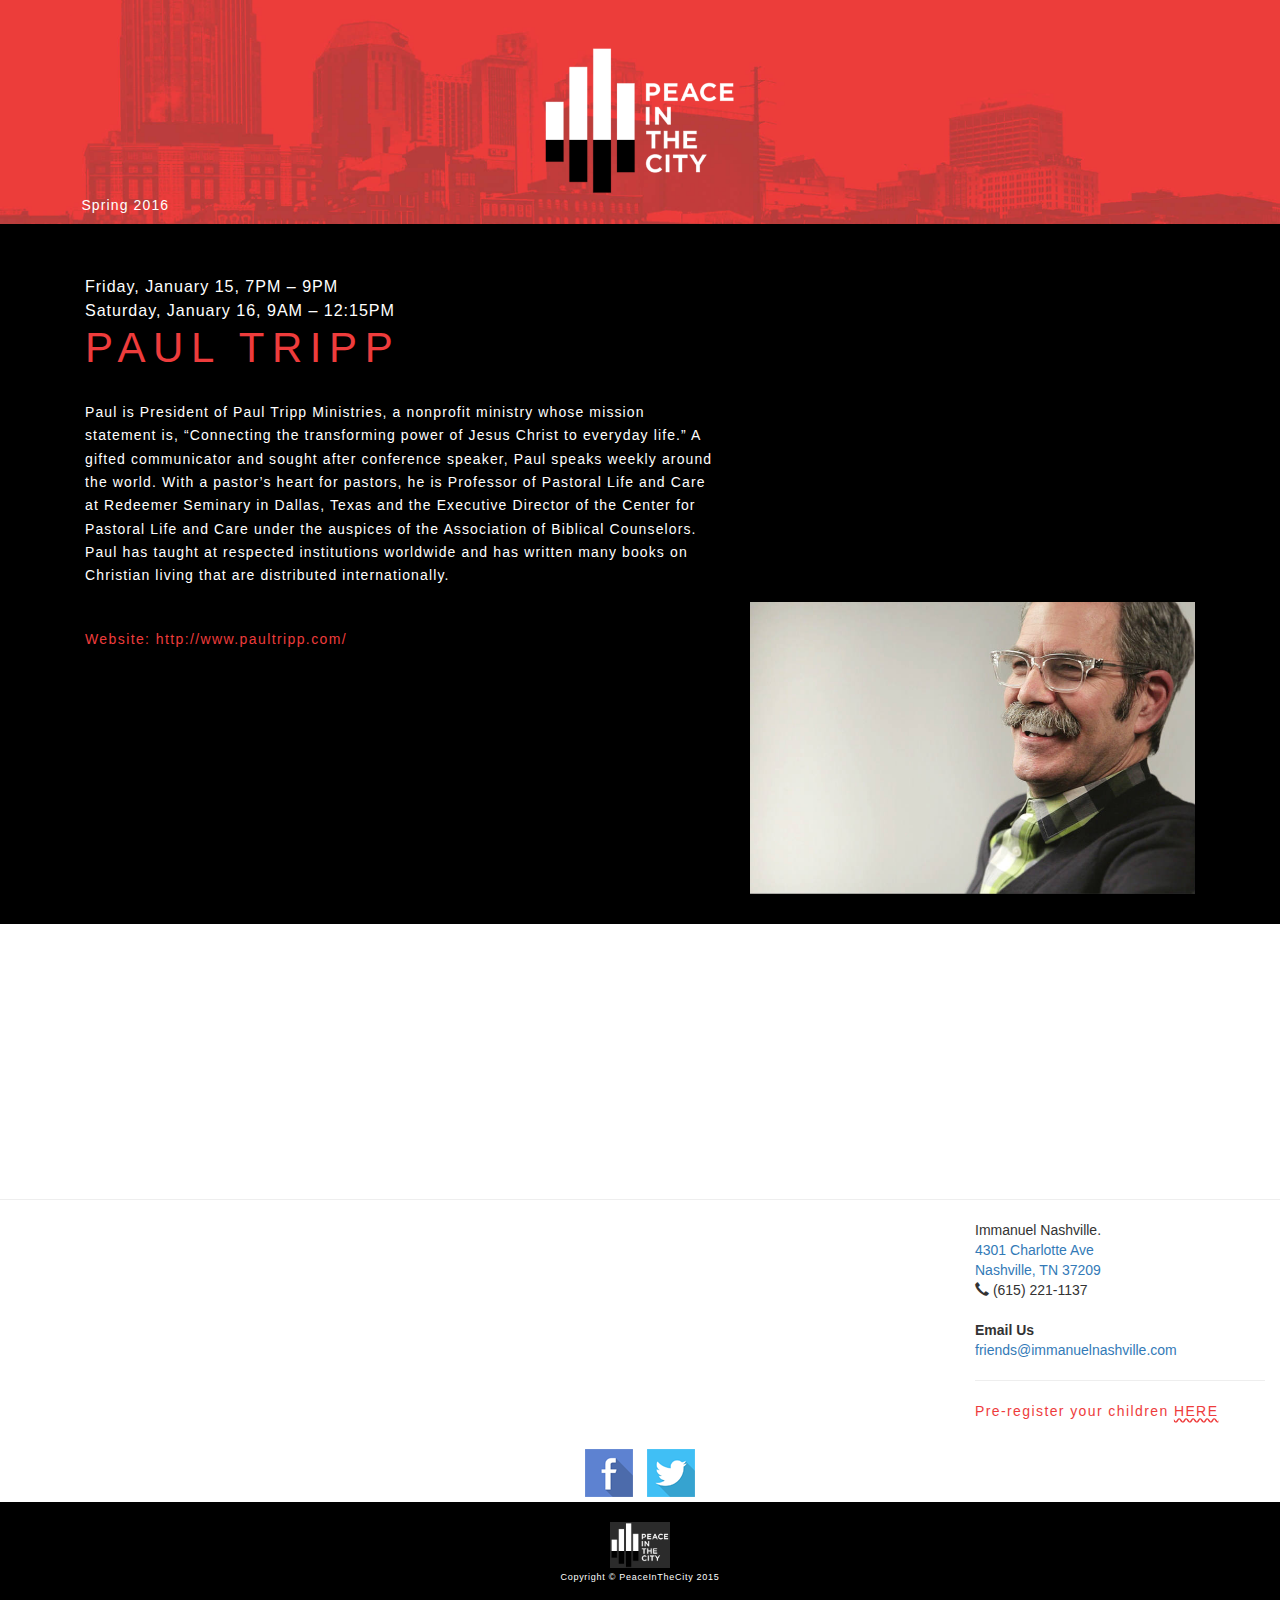
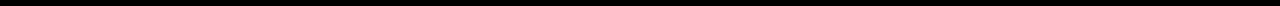
==== commit aa14408d: "SDG overlaping problem solve" ====
--- a/index.html
+++ b/index.html
@@ -49,6 +49,7 @@
   width: 100%;
   margin: 0;
   padding: 0;
+  font-size: 14px;
 }
 
 .row {
@@ -56,7 +57,7 @@
   margin-right: 0px;
 }
  </style>
-  <body>
+  <body >
       <!-- Page Header -->
     <header>
       <div id="header-div" class="col-lg-12 col-md-12 col-xs-12 ">
@@ -78,7 +79,7 @@
       <div class="container ">
         <div id="content" style="" class="">  
           <div class="col-lg-7 col-md-7" >
-          <div id="date-container">
+          <div style="display:inline-block;" id="date-container">  <!-- To fix the overlab problem   style="display:inline-block; -->
             <p class="date-time"> Friday, January 15, 7PM – 9PM </p>
             <p class="date-time"> Saturday, January 16,   9AM – 12:15PM</p>
          </div >
@@ -100,8 +101,8 @@
             <!-- <br>    bootstrap acting wire  -->
 
           </div>
-          <div class="col-lg-5 col-md-5">
-            <img id="s-b-img"src="assets/PaulT.jpg"  class="img-responsive" alt="Paul Tripp">
+          <div style="display:inline-block;" id="img-container" class="col-lg-5 col-md-5">
+            <img id="s-b-img"src="assets/PaulT.jpg"  class="img-responsive" alt="Paul Tripp" style="">
           </div>
         </div>   <!-- /.container -->
       </div>   <!-- /.row -->
@@ -170,5 +171,5 @@
     <script src="bower_components/jquery/dist/jquery.js"></script>
     <script src="bower_components/bootstrap/js/bootstrap.min.js"></script>
     <!-- <script src="js/script.js"></script> -->
-  </body>
+  </bo>
 </html>--- a/style/style.css
+++ b/style/style.css
@@ -165,7 +165,7 @@
   }
   #date-container{
           font-size: small;
-      margin-top: 19.5em;
+      /*margin-top: 19.5em;*/
       -webkit-box-sizing: border-box; /* Safari/Chrome, other WebKit */
       -moz-box-sizing: border-box;    /* Firefox, other Gecko */
       box-sizing: border-box;
@@ -210,7 +210,11 @@
     }
 }
 */
-
+#img-container  .img-responsive {
+    display: block;
+    width: auto;
+    max-height: 100%;
+}
 
 .row {
   margin-left: 0px;
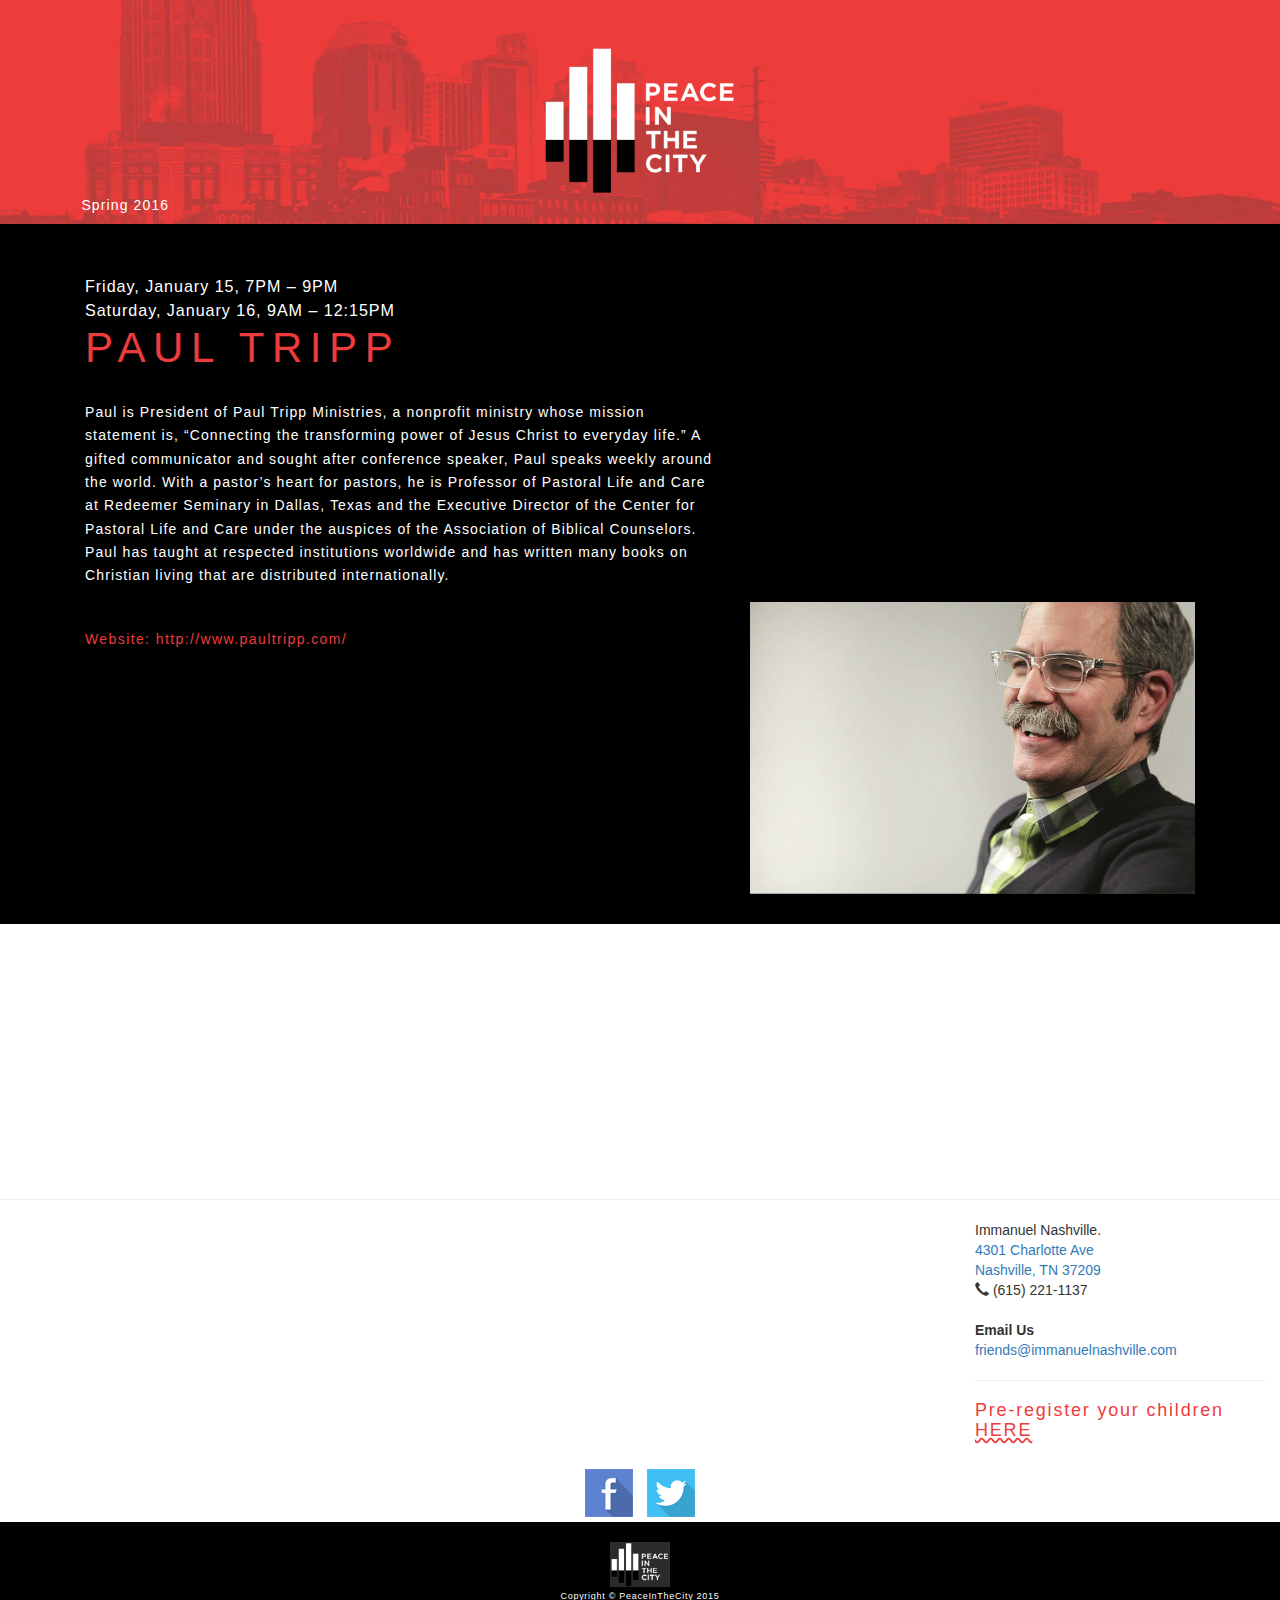
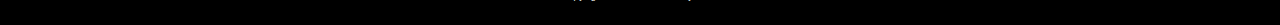
==== commit b954298c: "Clean up spaces" ====
--- a/index.html
+++ b/index.html
@@ -1,6 +1,6 @@
 <!DOCTYPE html>
 <html lang="en">
-  <head>
+<head>
     <meta charset="utf-8">
     <meta http-equiv="X-UA-Compatible" content="IE=edge">
     <meta name="viewport" content="width=device-width, initial-scale=1">
@@ -12,164 +12,158 @@
     <title>Peace in the city</title>
     <link rel="stylesheet" type="text/css" href="bower_components/bootstrap/dist/css/bootstrap.css">
     <link rel="stylesheet" type="text/css" href="style/style.css">
-  </head>
-  <style type="text/css"> 
-  .text{
-    /* For Poul Trip text*/
-    line-height: 1.67;
- } 
+</head>
+<style type="text/css">
+    .text {
+        /* For Poul Trip text*/
+        line-height: 1.67;
+    }
+    #s-b-img {
+        margin-bottom: 2.2em;
+    }
+    #map {
+        /*height: 365px;*/
+        /*background-color: #ee3c3c;*/
+    }
+    #logo {
+        margin: 20px auto 2px;
+    }
+    #time {
+        font-size: 1em;
+    }
+    .name {
+        letter-spacing: 0.18em;
+    }
+    a:hover {
+        color: #ee3c3c;
+        background-color: transparent;
+        text-decoration: none;
+    }
+    body {
+        height: 100%;
+        width: 100%;
+        margin: 0;
+        padding: 0;
+        font-size: 14px;
+    }
+    .row {
+        margin-left: 0px;
+        margin-right: 0px;
+    }
+</style>
 
- #s-b-img{
-  margin-bottom: 2.2em;
-}
+  <body>
+    <!-- Page Header -->
+    <header>
+        <div id="header-div" class="col-lg-12 col-md-12 col-xs-12 ">
+            <!-- <img src="assets/redbkgd.jpg" style='height: 100%; width: 100%; object-fit: contain'/> -->
+            <div class="container">
+                <h5 class="text tonto">. </h5>
 
-#map {
-    /*height: 365px;*/
-    /*background-color: #ee3c3c;*/
-}
-/**/
-#logo {
-    margin: 20px auto 2px;
-}
+                <img id="logo" src="assets/PITC_logo.png" width="200" height="200" class="img-responsive">
+                <h5 class="text-header"> Spring 2016 </h5>
+            </div>
+        </div>
+    </header>
 
-#time{
-  font-size: 1em;
-}
-.name{
-  letter-spacing: 0.18em;
-}
-a:hover {
-    color: #ee3c3c;
-    background-color: transparent;
-    text-decoration: none;
-}
-
-body {
-  height: 100%;
-  width: 100%;
-  margin: 0;
-  padding: 0;
-  font-size: 14px;
-}
-
-.row {
-  margin-left: 0px;
-  margin-right: 0px;
-}
- </style>
-  <body >
-      <!-- Page Header -->
-    <header>
-      <div id="header-div" class="col-lg-12 col-md-12 col-xs-12 ">
-        <!-- <img src="assets/redbkgd.jpg" style='height: 100%; width: 100%; object-fit: contain'/> -->
-          <div class="container">
-             <h5 class="text tonto">. </h5>
-          
-          <img id="logo" src="assets/PITC_logo.png" width="200" height="200" class="img-responsive">
-          <h5 class="text-header"> Spring 2016 </h5>
-          </div>
-      </div>
-    </header>
-    <!-- 
-      <nav>
-      </nav> -->
-
-        <!-- Page Content -->
+    <!-- Page Content -->
     <section style="background-color: black;">
-      <div class="container ">
-        <div id="content" style="" class="">  
-          <div class="col-lg-7 col-md-7" >
-          <div style="display:inline-block;" id="date-container">  <!-- To fix the overlab problem   style="display:inline-block; -->
-            <p class="date-time"> Friday, January 15, 7PM – 9PM </p>
-            <p class="date-time"> Saturday, January 16,   9AM – 12:15PM</p>
-         </div >
-            <h1 class="name">
+        <div class="container ">
+            <div id="content" style="" class="">
+                <div class="col-lg-7 col-md-7">
+                    <div style="display:inline-block;" id="date-container">
+                        <!-- To fix the overlab problem   style="display:inline-block; -->
+                        <p class="date-time"> Friday, January 15, 7PM – 9PM </p>
+                        <p class="date-time"> Saturday, January 16, 9AM – 12:15PM</p>
+                    </div>
+                    <h1 class="name">
               PAUL TRIPP
             </h1>
-            <p class="text">
-              Paul is President of Paul Tripp Ministries, a nonprofit ministry whose mission statement is, “Connecting the transforming power of Jesus Christ to everyday life.” A gifted communicator and sought after conference speaker, Paul speaks weekly around the world. With a pastor’s heart for pastors, he is Professor of Pastoral Life and Care at Redeemer Seminary in Dallas, Texas and the Executive Director of the Center for Pastoral Life and Care under the auspices of the Association of Biblical Counselors. Paul has taught at respected institutions worldwide and has written many books on Christian living that are distributed internationally. 
-            </p>
+                    <p class="text">
+                        Paul is President of Paul Tripp Ministries, a nonprofit ministry whose mission statement is, “Connecting the transforming power of Jesus Christ to everyday life.” A gifted communicator and sought after conference speaker, Paul speaks weekly around the
+                        world. With a pastor’s heart for pastors, he is Professor of Pastoral Life and Care at Redeemer Seminary in Dallas, Texas and the Executive Director of the Center for Pastoral Life and Care under the auspices of the Association
+                        of Biblical Counselors. Paul has taught at respected institutions worldwide and has written many books on Christian living that are distributed internationally.
+                    </p>
 
-            <br>
-            <a href="http://www.paultripp.com/" class="link">
+                    <br>
+                    <a href="http://www.paultripp.com/" class="link">
                Website: http://www.paultripp.com/
             </a>
-            <br>
-            <br>
-            <br>
-            <br>
-            <!-- <br>    bootstrap acting wire  -->
+                    <br>
+                    <br>
+                    <br>
+                    <br>
+                    <!-- <br>    bootstrap acting wire  -->
+                </div>
+                <div style="display:inline-block;" id="img-container" class="col-lg-5 col-md-5">
+                    <img id="s-b-img" src="assets/PaulT.jpg" class="img-responsive" alt="Paul Tripp" style="">
+                </div>
+            </div>
+            <!-- /.container -->
+        </div>
+        <!-- /.row -->
+    </section>
+    <!-- Map -->
+    <section id="contact" class=" col-md-">
+        <div id="map">
+            <iframe src="https://www.google.com/maps/embed?pb=!1m18!1m12!1m3!1d3221.5941102920287!2d-86.84077558501917!3d36.15209488008716!2m3!1f0!2f0!3f0!3m2!1i1024!2i768!4f13.1!3m3!1m2!1s0x886464a325962115%3A0x83ceddcb0d6c55c4!2sImmanuel+Church!5e0!3m2!1sen!2sus!4v1451104812886"
+                width="100%" height="250" frameborder="0" style="border:0px;" allowfullscreen></iframe>
+            <hr>
+            <div class="col-sm-8"></div>
+            <div class="col-sm-3 pull-right" style="margin-bottom: 2em;">
+              <address>
+                 Immanuel Nashville.<br>
+                  <a href="https://www.google.com/maps/place/Immanuel+Church/@36.1520949,-86.8407756,17z/data=!3m1!4b1!4m2!3m1!1s0x886464a325962115:0x83ceddcb0d6c55c4">
+                  <span id="map-input">
+                  4301 Charlotte Ave<br>
+                  Nashville, TN 37209</span></a>
+                  <br>
+                  <span id="tel"> <i class="glyphicon glyphicon-earphone"></i> (615) 221-1137 </span>
+              </address>
+              <br>
+              <strong>Email Us</strong>
+              <br>
+              <a id="email" href="mailto:friends@immanuelnashville.com">friends@immanuelnashville.com</a>
+              <hr>
+              <h4>
+                <a href="http://www.ikidsregister.com/" id="ikidsregister" class="link">Pre-register your children  <span style="text-decoration: underline;-moz-text-decoration-style: wavy; /* Code for Firefox */ text-decoration-style: wavy; "> HERE</span> </a>
+              </h4>
+            </div>
+        </div>
+    </section>
+    <div class="container">
+        <div class="row">
+            <div class="col-sm-8 col-sm-offset-2 text-center">
+                <ul class="list-inline center-block">
+                    <li>
+                        <a href="https://www.facebook.com/immanuelnashville"><img src="assets//soc_fb.png"></a>
+                    </li>
+                    <li>
+                        <a href="https://twitter.com/ImmanuelNash"><img src="assets/soc_tw.png"></a>
+                    </li>
+                </ul>
+            </div>
+            <!--/col-->
+        </div>
+        <!--/container-->
+    </div>
+    <!-- row -->
 
-          </div>
-          <div style="display:inline-block;" id="img-container" class="col-lg-5 col-md-5">
-            <img id="s-b-img"src="assets/PaulT.jpg"  class="img-responsive" alt="Paul Tripp" style="">
-          </div>
-        </div>   <!-- /.container -->
-      </div>   <!-- /.row -->
-    </section>
-         <!-- Map -->
-    <section id="contact" class=" col-md-">
-      <div id="map">
-         <iframe src="https://www.google.com/maps/embed?pb=!1m18!1m12!1m3!1d3221.5941102920287!2d-86.84077558501917!3d36.15209488008716!2m3!1f0!2f0!3f0!3m2!1i1024!2i768!4f13.1!3m3!1m2!1s0x886464a325962115%3A0x83ceddcb0d6c55c4!2sImmanuel+Church!5e0!3m2!1sen!2sus!4v1451104812886" width="100%" height="250" frameborder="0" style="border:0px;" allowfullscreen></iframe>
-         <hr>
-  
-  <div class="col-sm-8"></div>
-  <div class="col-sm-3 pull-right" style="margin-bottom: 2em;">
-      <address>
-       Immanuel Nashville.<br>
-        <a href="https://www.google.com/maps/place/Immanuel+Church/@36.1520949,-86.8407756,17z/data=!3m1!4b1!4m2!3m1!1s0x886464a325962115:0x83ceddcb0d6c55c4"> 
-      
-        <span id="map-input">
-        4301 Charlotte Ave<br>
-        Nashville, TN 37209</span></a>
-        <br>
-        <span id="tel"> <i class="glyphicon glyphicon-earphone"></i> (615) 221-1137 </span>
-      </address>
-   <br>
-      
-        <strong>Email Us</strong><br>
-        <a id="email" href="mailto:friends@immanuelnashville.com">friends@immanuelnashville.com</a>
-              
-      <hr>
-       <a href="http://www.ikidsregister.com/" id="ikidsregister" class="link">
-               Pre-register your children  <span style="text-decoration: underline; 
-    -moz-text-decoration-style: wavy; /* Code for Firefox */
-    text-decoration-style: wavy; "> HERE</span>
-            </a>
-  </div>
-
-      </div>
-    </section>
-
-  <div class="container">
-    <div class="row">
-      <div class="col-sm-8 col-sm-offset-2 text-center">
-
-        <ul class="list-inline center-block">
-          <li><a href="https://www.facebook.com/immanuelnashville"><img src="assets//soc_fb.png"></a></li>
-          <li><a href="https://twitter.com/ImmanuelNash"><img src="assets/soc_tw.png"></a></li>
-        </ul>
-        
-        </div><!--/col-->
-    </div><!--/container-->
-  </div>  <!-- row -->
-
-        <!-- Footer -->
-        <footer>
-          <div class="container">
+    <!-- Footer -->
+    <footer>
+        <div class="container">
             <div class="row">
                 <div class="col-lg-12">
-                <img id="logo" src="assets/PITC_logo.png" width="60" height="60" class="img-responsive" style="background-color :rgba(171, 171, 171, 0.25);">
+                    <img id="logo" src="assets/PITC_logo.png" width="60" height="60" class="img-responsive" style="background-color :rgba(171, 171, 171, 0.25);">
                     <p class="text">Copyright &copy; PeaceInTheCity 2015</p>
                 </div>
             </div>
             <!-- <a href="http://www.peaceinthe.city"></a> -->
             <!-- /.row -->
-            </div>
-        </footer>
-
+        </div>
+    </footer>
     <script src="bower_components/jquery/dist/jquery.js"></script>
     <script src="bower_components/bootstrap/js/bootstrap.min.js"></script>
     <!-- <script src="js/script.js"></script> -->
-  </bo>
-</html>+  </body>
+</html>
--- a/style/style.css
+++ b/style/style.css
@@ -1,196 +1,150 @@
-html,body,div,span,applet,object,iframe,h1,h2,
+html, body, div, span, applet, object, iframe, h1, h2, h3, h4, h5, h6, p, blockquote, a, abbr, acronym, address, big, cite, del, dfn, em, img, ins, kbd, q, s, samp, small, strike, strong, sub, sup, tt, var, b, u, i, center, dl, dt, dd, ol, ul, li, fieldset, form, label, legend, table, caption, tbody, tfoot, thead, tr, th, td, article, aside, canvas, details, embed, figure, figcaption, footer, header, hgroup, input, menu, nav, output, ruby, section, summary, time, mark, audio, video {
+    border: 0;
+    margin: 0;
+    padding: 0;
+    vertical-align: baseline;
+}
 
-  h3,h4,h5,h6,p,blockquote,a,abbr,acronym,address,
-
-  big,cite,del,dfn,em,img,ins,kbd,q,s,samp,small,
-
-  strike,strong,sub,sup,tt,var,b,u,i,center,dl,dt,
-
-  dd,ol,ul,li,fieldset,form,label,legend,table,caption,
-
-  tbody,tfoot,thead,tr,th,td,article,aside,canvas,details,
-
-  embed,figure,figcaption,footer,header,hgroup,input,menu,
-
-  nav,output,ruby,section,summary,time,mark,audio,video {
-
-    border: 0;
-
-    margin: 0;
-
-    padding: 0;
-
-    vertical-align: baseline;
-
-  }
-
-
-
-/*************** 
+/***************
    Header
 ***************/
 
-#header-div{
-  background-color: #ee3c3c;
-  background : url(../assets/redbkgd11.jpg);
-  background-size: cover;
-  background-repeat: no-repeat;
-  object-fit : cover;
-  width: 100%;
-  height: 16em;
+#header-div {
+    background-color: #ee3c3c;
+    background: url(../assets/redbkgd11.jpg);
+    background-size: cover;
+    background-repeat: no-repeat;
+    object-fit: cover;
+    width: 100%;
+    height: 16em;
+}
+#logo {
+    margin: 0px auto;
+}
+.text-header {
+    color: white;
+    font-weight: 300;
+    letter-spacing: 0.08em;
+    margin: 0px 0px 21px 0px;
+    margin-left: 1%;
 }
 
-#logo{
-  margin: 0px auto;
-}
-
-.text-header{  
-  color: white;
-  font-weight: 300;
-  letter-spacing: 0.08em;
-  margin: 0px 0px 21px 0px;
-  margin-left: 1%;
-}
-
-
-/*************** 
+/***************
    Section
 ***************/
 
-#content{
-  background-color: black;
-
+#content {
+    background-color: black;
 }
-
-#video1{
-  background-color: #ee3c3c
+#video1 {
+    background-color: #ee3c3c
 }
-
-#video2{
-  background-color: black;
+#video2 {
+    background-color: black;
 }
-
-.text{
-  color: white;
-  font-weight: 300;
-  letter-spacing: 0.08em;
-  margin: 0px 0px 21px 0px;
+.text {
+    color: white;
+    font-weight: 300;
+    letter-spacing: 0.08em;
+    margin: 0px 0px 21px 0px;
 }
-
-
-.date-time{
-  color: white;
-  padding: 0px;
-  margin: 0px;
-  margin-top: 0.1em;
-  letter-spacing: 0.06em;
-  /*Paul Tripp*/
+.date-time {
+    color: white;
+    padding: 0px;
+    margin: 0px;
+    margin-top: 0.1em;
+    letter-spacing: 0.06em;
+    /*Paul Tripp*/
     font-weight: 500;
     font-size: 1.15em;
 }
-
-.name{
+.name {
     color: #ee3c3c;
     margin-top: 3px;
     margin-bottom: 0.7em;
     letter-spacing: 0.05em;
     font-size: 3em;
 }
-
-a.link{
-  color: #ee3c3c;
-  font-weight: 300;
-  letter-spacing: 0.1em;
+a.link {
+    color: #ee3c3c;
+    font-weight: 300;
+    letter-spacing: 0.1em;
+}
+.video-margin {
+    margin: 3em 0em;
+}
+#email {}
+#ikidsregister {
+    font-weight: 500;
 }
 
-.video-margin{
-
-  margin: 3em 0em;
-}
-
-#email{
-
-}
-
-#ikidsregister{
-  font-weight: 500;
-}
-
-/*************** 
+/***************
    Footer
 ***************/
 
-footer{
-  background-color: black;
-  text-align: center;
-  font-size: 9px;
+footer {
+    background-color: black;
+    text-align: center;
+    font-size: 9px;
+}
+i#logo {
+    background: url(../assets/PITC_logo.png);
+    width: 40px;
+    height: 40px;
+    background-size: cover;
+}
+.tonto {
+    color: #ee3c3c;
 }
 
-i#logo{
-  background : url(../assets/PITC_logo.png);
-  width: 40px;
-  height: 40px;
-  background-size: cover;
+/* Map */
+
+#map {}
+#tel {
+    margin-top: 4px;
+}
+#date-container {
+    margin-top: 3.5em;
+    -webkit-box-sizing: border-box;
+    /* Safari/Chrome, other WebKit */
+    -moz-box-sizing: border-box;
+    /* Firefox, other Gecko */
+    box-sizing: border-box;
 }
 
-.tonto{
-  color: #ee3c3c;
-}
-/* Map */
-
-#map {
-
-}
-
-#tel{
-  margin-top: 4px;
-}
-
-#date-container{
-  margin-top: 3.5em;
- -webkit-box-sizing: border-box; /* Safari/Chrome, other WebKit */
-  -moz-box-sizing: border-box;    /* Firefox, other Gecko */
-  box-sizing: border-box;
-}
-
-/*************** 
+/***************
    Media Query
 ***************/
 
 @media screen and (max-width: 991px) {
-  .date-time{
-     /*margin-top: 12em;*/
-       /*  font-size: 1.5em;*/
-
-  }
-  #date-container{
-          font-size: small;
-      /*margin-top: 19.5em;*/
-      -webkit-box-sizing: border-box; /* Safari/Chrome, other WebKit */
-      -moz-box-sizing: border-box;    /* Firefox, other Gecko */
-      box-sizing: border-box;
-  }
-
-    #email{
-         font-size: 0.81em;
-   }
-
- }
-
+    .date-time {
+        /*margin-top: 12em;*/
+        /*  font-size: 1.5em;*/
+    }
+    #date-container {
+        font-size: small;
+        /*margin-top: 19.5em;*/
+        -webkit-box-sizing: border-box;
+        /* Safari/Chrome, other WebKit */
+        -moz-box-sizing: border-box;
+        /* Firefox, other Gecko */
+        box-sizing: border-box;
+    }
+    #email {
+        font-size: 0.81em;
+    }
+}
 @media screen and (min-width: 991px) {
-  #s-b-img{
-    -webkit-margin-top:27em;
-    -o-margin-top:27em;
-    -moz-margin-top:27em;
-     margin-top: 27em;
-  }
+    #s-b-img {
+        -webkit-margin-top: 27em;
+        -o-margin-top: 27em;
+        -moz-margin-top: 27em;
+        margin-top: 27em;
+    }
 }
 @media(max-width:768px) {
-    .map {
-      
-    }
+    .map {}
 }
-
 
 /*@media all and (max-device-width: 720px){
     #date-container {
@@ -198,11 +152,14 @@
     }
 }
 */
+
+
 /*@media all and (max-device-width: 640px){
     #date-container {
         font-size: 16px;
     }
 }*/
+
 
 /*@media all and (max-device-width: 320px){
     #date-container {
@@ -210,13 +167,13 @@
     }
 }
 */
-#img-container  .img-responsive {
+
+#img-container .img-responsive {
     display: block;
     width: auto;
     max-height: 100%;
 }
-
 .row {
-  margin-left: 0px;
-  margin-right: 0px;
-}+    margin-left: 0px;
+    margin-right: 0px;
+}
